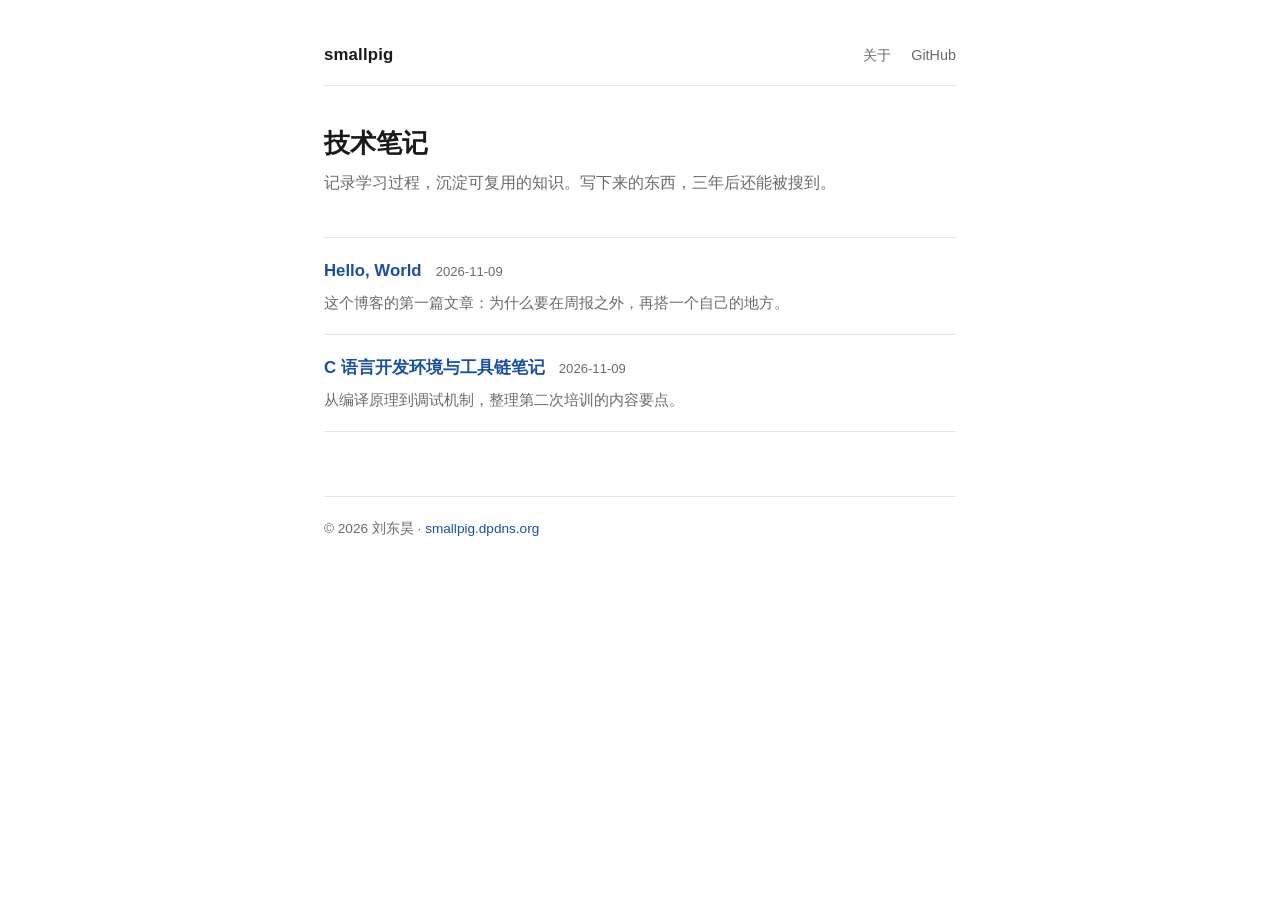
==== index.html @ d64934be "init: 极简静态博客（首页/关于/两篇示例文章/404）" ====
<!DOCTYPE html>
<html lang="zh-CN">
<head>
<meta charset="UTF-8">
<meta name="viewport" content="width=device-width, initial-scale=1">
<title>smallpig · 技术笔记</title>
<meta name="description" content="刘东昊的技术笔记：C 语言、命令行、工具链与学习记录。">
<link rel="stylesheet" href="/styles.css">
</head>
<body>
<header class="site-header">
  <a class="brand" href="/">smallpig</a>
  <nav>
    <a href="/about.html">关于</a>
    <a href="https://github.com/Hermes666-bot" rel="noopener noreferrer">GitHub</a>
  </nav>
</header>

<main>
  <h1>技术笔记</h1>
  <p class="lede">记录学习过程，沉淀可复用的知识。写下来的东西，三年后还能被搜到。</p>

  <ul class="post-list">
    <li>
      <a class="post-title" href="/posts/hello-world.html">Hello, World</a>
      <time datetime="2026-11-09">2026-11-09</time>
      <p class="post-summary">这个博客的第一篇文章：为什么要在周报之外，再搭一个自己的地方。</p>
    </li>
    <li>
      <a class="post-title" href="/posts/c-toolchain.html">C 语言开发环境与工具链笔记</a>
      <time datetime="2026-11-09">2026-11-09</time>
      <p class="post-summary">从编译原理到调试机制，整理第二次培训的内容要点。</p>
    </li>
  </ul>
</main>

<footer class="site-footer">
  <p>© 2026 刘东昊 · <a href="https://smallpig.dpdns.org">smallpig.dpdns.org</a></p>
</footer>
</body>
</html>
---- styles.css ----
:root {
  --fg: #1a1a1a;
  --fg-muted: #6b6b6b;
  --bg: #ffffff;
  --rule: #e5e5e5;
  --link: #1a4fa0;
  --code-bg: #f5f5f5;
}

@media (prefers-color-scheme: dark) {
  :root {
    --fg: #e8e8e8;
    --fg-muted: #9a9a9a;
    --bg: #16171a;
    --rule: #2c2e33;
    --link: #7aa7e8;
    --code-bg: #202227;
  }
}

* { box-sizing: border-box; }

html {
  -webkit-text-size-adjust: 100%;
}

body {
  margin: 0 auto;
  padding: 2.5rem 1.25rem 4rem;
  max-width: 42rem;
  background: var(--bg);
  color: var(--fg);
  font-family: -apple-system, BlinkMacSystemFont, "Segoe UI", "PingFang SC",
    "Hiragino Sans GB", "Microsoft YaHei", "Source Han Sans SC", sans-serif;
  font-size: 16px;
  line-height: 1.75;
}

a {
  color: var(--link);
  text-decoration: none;
}

a:hover {
  text-decoration: underline;
}

.site-header {
  display: flex;
  align-items: baseline;
  justify-content: space-between;
  gap: 1rem;
  padding-bottom: 1rem;
  margin-bottom: 2.5rem;
  border-bottom: 1px solid var(--rule);
}

.brand {
  font-weight: 600;
  font-size: 1.05rem;
  color: var(--fg);
  letter-spacing: 0.01em;
}

.site-header nav {
  display: flex;
  gap: 1.25rem;
  font-size: 0.9rem;
}

.site-header nav a {
  color: var(--fg-muted);
}

h1 {
  font-size: 1.6rem;
  line-height: 1.35;
  margin: 0 0 0.5rem;
  font-weight: 600;
}

h2 {
  font-size: 1.2rem;
  margin: 2rem 0 0.75rem;
  font-weight: 600;
}

h3 {
  font-size: 1.02rem;
  margin: 1.5rem 0 0.5rem;
  font-weight: 600;
}

.lede {
  color: var(--fg-muted);
  margin: 0 0 2.5rem;
}

.post-list {
  list-style: none;
  padding: 0;
  margin: 0;
}

.post-list li {
  padding: 1.15rem 0;
  border-bottom: 1px solid var(--rule);
}

.post-list li:first-child {
  border-top: 1px solid var(--rule);
}

.post-title {
  font-weight: 600;
  font-size: 1.05rem;
}

.post-list time {
  display: inline-block;
  margin-left: 0.6rem;
  font-size: 0.82rem;
  color: var(--fg-muted);
  font-variant-numeric: tabular-nums;
}

.post-summary {
  margin: 0.35rem 0 0;
  color: var(--fg-muted);
  font-size: 0.92rem;
  line-height: 1.65;
}

article time {
  display: block;
  font-size: 0.85rem;
  color: var(--fg-muted);
  margin-bottom: 2rem;
  font-variant-numeric: tabular-nums;
}

article p {
  margin: 0 0 1.15rem;
}

article ul,
article ol {
  padding-left: 1.4rem;
  margin: 0 0 1.15rem;
}

article li {
  margin-bottom: 0.4rem;
}

code {
  background: var(--code-bg);
  padding: 0.12em 0.35em;
  border-radius: 3px;
  font-family: ui-monospace, SFMono-Regular, "SF Mono", Menlo, Consolas,
    "Liberation Mono", monospace;
  font-size: 0.9em;
}

pre {
  background: var(--code-bg);
  padding: 1rem 1.1rem;
  border-radius: 6px;
  overflow-x: auto;
  line-height: 1.55;
  margin: 0 0 1.3rem;
}

pre code {
  background: none;
  padding: 0;
  font-size: 0.87rem;
}

blockquote {
  margin: 0 0 1.15rem;
  padding-left: 1rem;
  border-left: 3px solid var(--rule);
  color: var(--fg-muted);
}

hr {
  border: none;
  border-top: 1px solid var(--rule);
  margin: 2.5rem 0;
}

table {
  width: 100%;
  border-collapse: collapse;
  margin: 0 0 1.3rem;
  font-size: 0.92rem;
}

th, td {
  text-align: left;
  padding: 0.5rem 0.7rem;
  border-bottom: 1px solid var(--rule);
}

th {
  font-weight: 600;
}

.site-footer {
  margin-top: 4rem;
  padding-top: 1.25rem;
  border-top: 1px solid var(--rule);
  font-size: 0.85rem;
  color: var(--fg-muted);
}

.site-footer p {
  margin: 0;
}

.back-link {
  display: inline-block;
  margin-bottom: 2rem;
  font-size: 0.9rem;
}
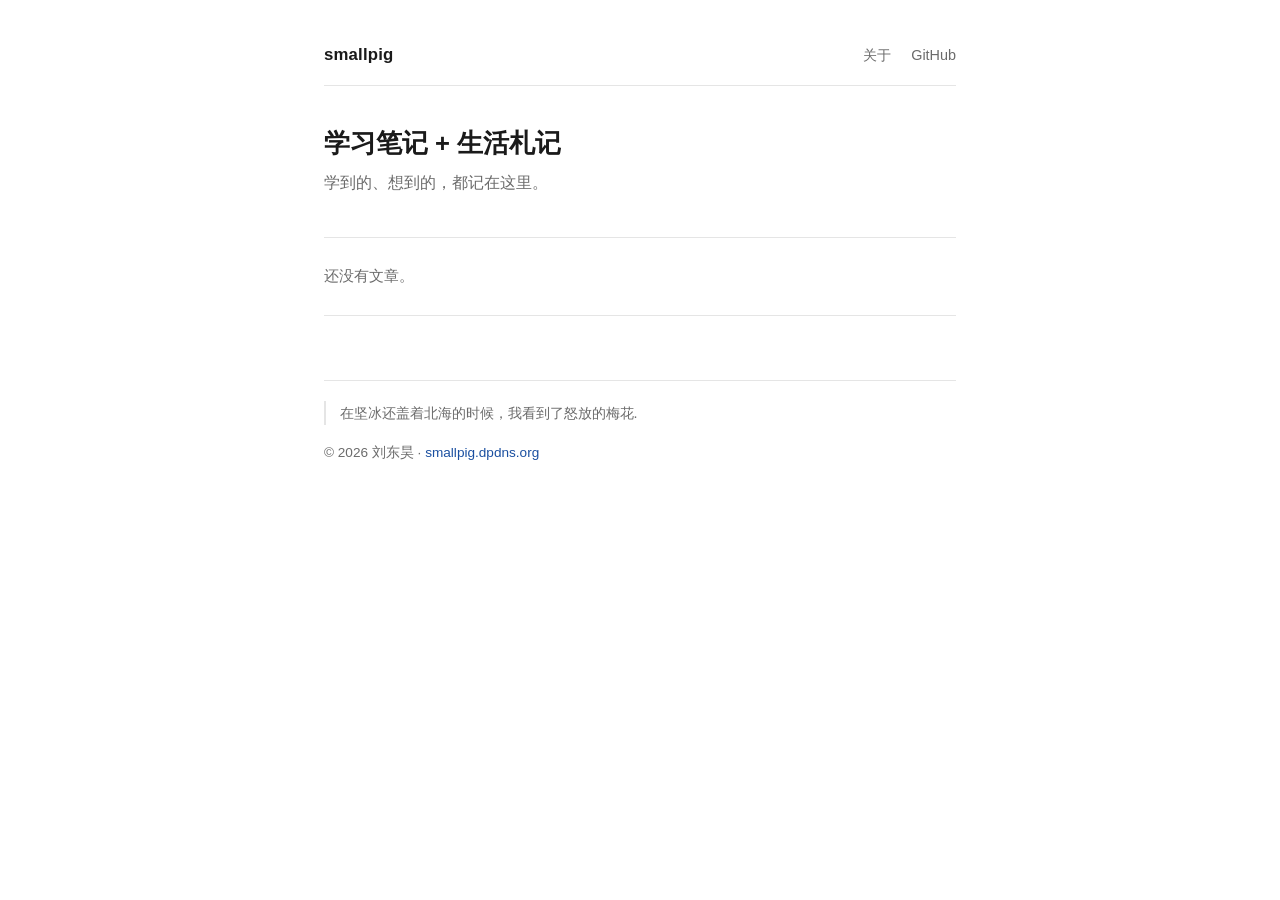
==== commit 4b626668: "改版：标题改为「学习笔记 + 生活札记」，删除两篇示例文章，页脚加题记" ====
--- a/index.html
+++ b/index.html
@@ -3,38 +3,28 @@
 <head>
 <meta charset="UTF-8">
 <meta name="viewport" content="width=device-width, initial-scale=1">
-<title>smallpig · 技术笔记</title>
-<meta name="description" content="刘东昊的技术笔记：C 语言、命令行、工具链与学习记录。">
+<title>smallpig · 学习笔记 + 生活札记</title>
+<meta name="description" content="刘东昊的学习笔记与生活札记。">
 <link rel="stylesheet" href="/styles.css">
 </head>
 <body>
 <header class="site-header">
   <a class="brand" href="/">smallpig</a>
   <nav>
-    <a href="/about.html">关于</a>
+    <a href="/about">关于</a>
     <a href="https://github.com/Hermes666-bot" rel="noopener noreferrer">GitHub</a>
   </nav>
 </header>
 
 <main>
-  <h1>技术笔记</h1>
-  <p class="lede">记录学习过程，沉淀可复用的知识。写下来的东西，三年后还能被搜到。</p>
+  <h1>学习笔记 + 生活札记</h1>
+  <p class="lede">学到的、想到的，都记在这里。</p>
 
-  <ul class="post-list">
-    <li>
-      <a class="post-title" href="/posts/hello-world.html">Hello, World</a>
-      <time datetime="2026-11-09">2026-11-09</time>
-      <p class="post-summary">这个博客的第一篇文章：为什么要在周报之外，再搭一个自己的地方。</p>
-    </li>
-    <li>
-      <a class="post-title" href="/posts/c-toolchain.html">C 语言开发环境与工具链笔记</a>
-      <time datetime="2026-11-09">2026-11-09</time>
-      <p class="post-summary">从编译原理到调试机制，整理第二次培训的内容要点。</p>
-    </li>
-  </ul>
+  <p class="empty-note">还没有文章。</p>
 </main>
 
 <footer class="site-footer">
+  <p class="epigraph">在坚冰还盖着北海的时候，我看到了怒放的梅花.</p>
   <p>© 2026 刘东昊 · <a href="https://smallpig.dpdns.org">smallpig.dpdns.org</a></p>
 </footer>
 </body>
--- a/styles.css
+++ b/styles.css
@@ -219,6 +219,24 @@
   margin: 0;
 }
 
+.site-footer .epigraph {
+  margin: 0 0 1rem;
+  padding-left: 0.85rem;
+  border-left: 2px solid var(--rule);
+  font-size: 0.9rem;
+  line-height: 1.7;
+  color: var(--fg-muted);
+}
+
+.empty-note {
+  margin: 0;
+  padding: 1.6rem 0;
+  border-top: 1px solid var(--rule);
+  border-bottom: 1px solid var(--rule);
+  color: var(--fg-muted);
+  font-size: 0.92rem;
+}
+
 .back-link {
   display: inline-block;
   margin-bottom: 2rem;
